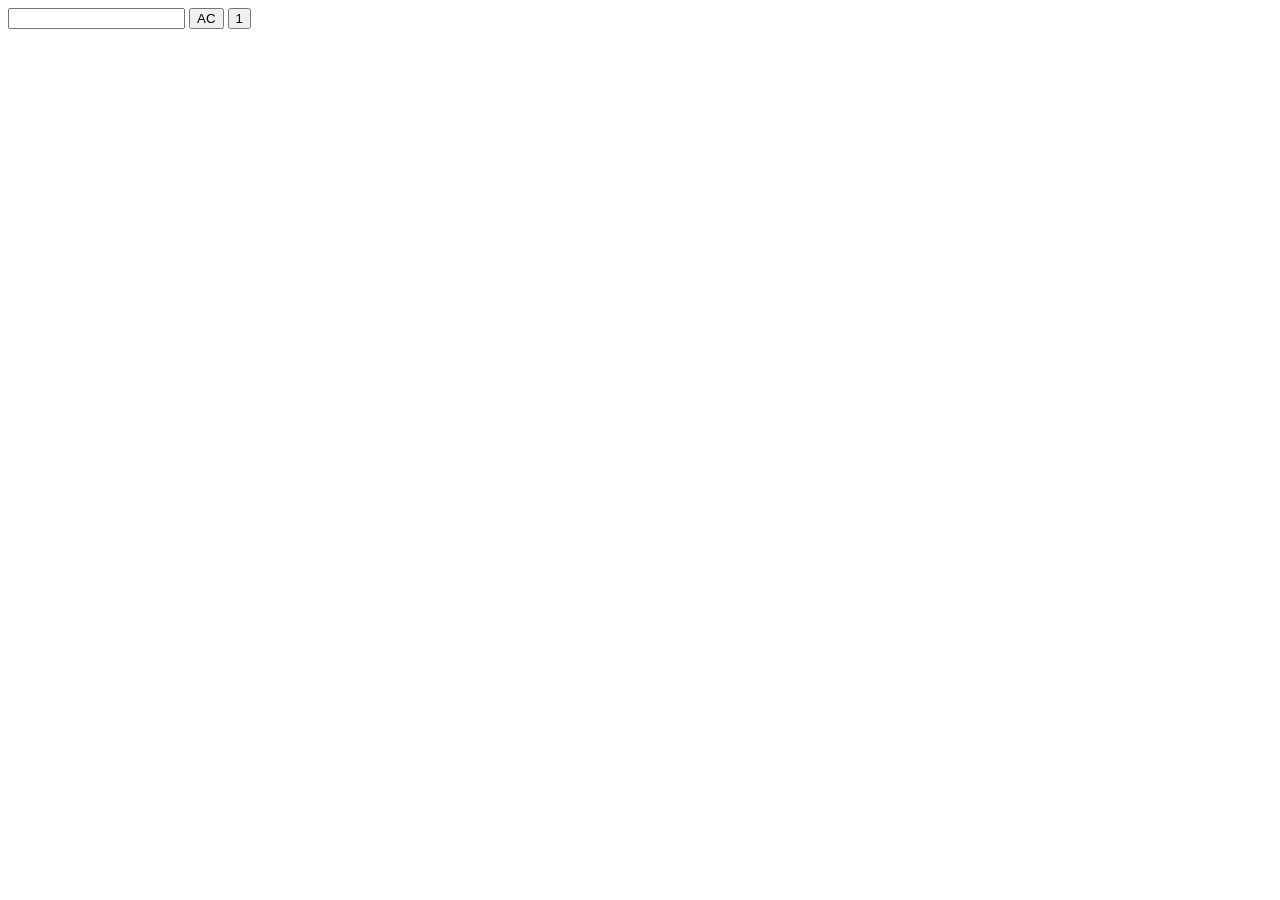
==== day-2/calculator/index.html @ 703dc4dd "add: lesson day 1" ====
<!DOCTYPE html>
<html lang="en">
<head>
    <meta charset="UTF-8">
    <meta name="viewport" content="width=device-width, initial-scale=1.0">
    <title>Document</title>
    <link rel="stylesheet" href="index.css">
</head>
<body>
    <div class="calculator">
        <input type="text" name="" id="display" readonly>
        <button onclick="clearDisplay()">AC</button>
        <button onclick="append('1')">1</button>
    </div>
    <script src="index.js"></script>
</body>
</html>
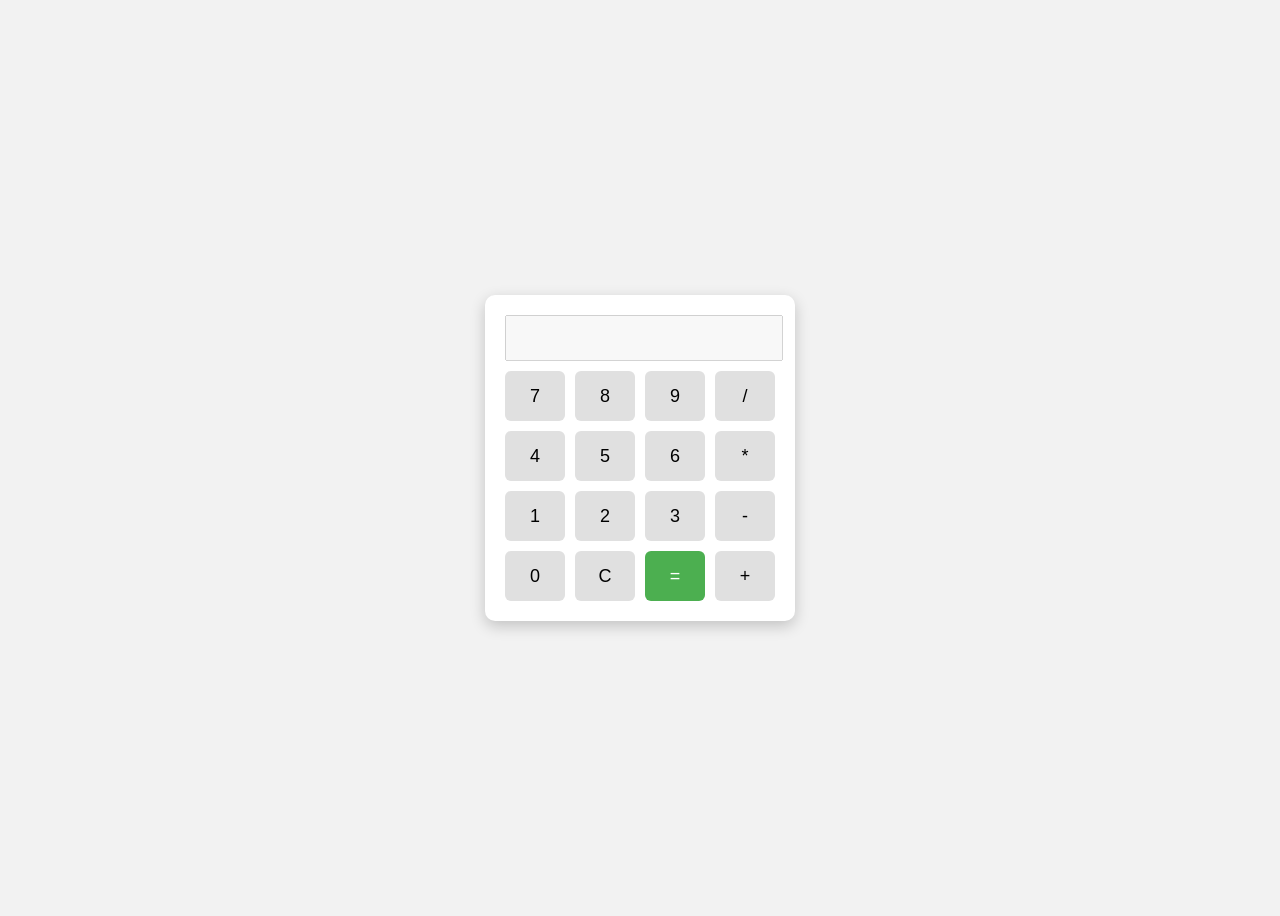
==== commit c8aa9066: "add:lesson-day2" ====
--- a/day-2/calculator/index.html
+++ b/day-2/calculator/index.html
@@ -1,17 +1,41 @@
 <!DOCTYPE html>
-<html lang="en">
+<html lang="mn">
 <head>
-    <meta charset="UTF-8">
-    <meta name="viewport" content="width=device-width, initial-scale=1.0">
-    <title>Document</title>
-    <link rel="stylesheet" href="index.css">
+<meta charset="UTF-8">
+<title>calculator</title>
+<link rel="stylesheet" href="./index.css">
 </head>
+
 <body>
-    <div class="calculator">
-        <input type="text" name="" id="display" readonly>
-        <button onclick="clearDisplay()">AC</button>
-        <button onclick="append('1')">1</button>
-    </div>
-    <script src="index.js"></script>
+
+<div class="calculator">
+<input type="text" id="display" disabled>
+
+<div class="buttons">
+<button onclick="add('7')">7</button>
+<button onclick="add('8')">8</button>
+<button onclick="add('9')">9</button>
+<button onclick="add('/')">/</button>
+
+<button onclick="add('4')">4</button>
+<button onclick="add('5')">5</button>
+<button onclick="add('6')">6</button>
+<button onclick="add('*')">*</button>
+
+<button onclick="add('1')">1</button>
+<button onclick="add('2')">2</button>
+<button onclick="add('3')">3</button>
+<button onclick="add('-')">-</button>
+
+<button onclick="add('0')">0</button>
+<button onclick="clearDisplay()">C</button>
+<button class="temtsvv" onclick="calculate()">=</button>
+<button onclick="add('+')">+</button>
+</div>
+</div>
+
+<script src="./index.js"></script>
+
+
 </body>
 </html>
--- a/day-2/calculator/index.css
+++ b/day-2/calculator/index.css
@@ -0,0 +1,48 @@
+
+body{
+    display:flex;
+    justify-content:center;
+    align-items:center;
+    height:100vh;
+    background:#f2f2f2;
+    font-family:Arial;
+}
+
+.calculator{
+    background:white;
+    padding:20px;
+    border-radius:10px;
+    box-shadow:0 5px 15px rgba(0,0,0,0.2);
+}
+
+#display{
+    width:100%;
+    height:40px;
+    font-size:20px;
+    margin-bottom:10px;
+    text-align:right;
+}
+
+.buttons{
+    display:grid;
+    grid-template-columns:repeat(4,60px);
+    gap:10px;
+}
+
+button{
+    height:50px;
+    font-size:18px;
+    border:none;
+    border-radius:6px;
+    background:#e0e0e0;
+    cursor:pointer;
+}
+
+button:hover{
+    background:#d0d0d0;
+}
+
+.temtsvv{
+    background:#4CAF50;
+    color:white;
+}
